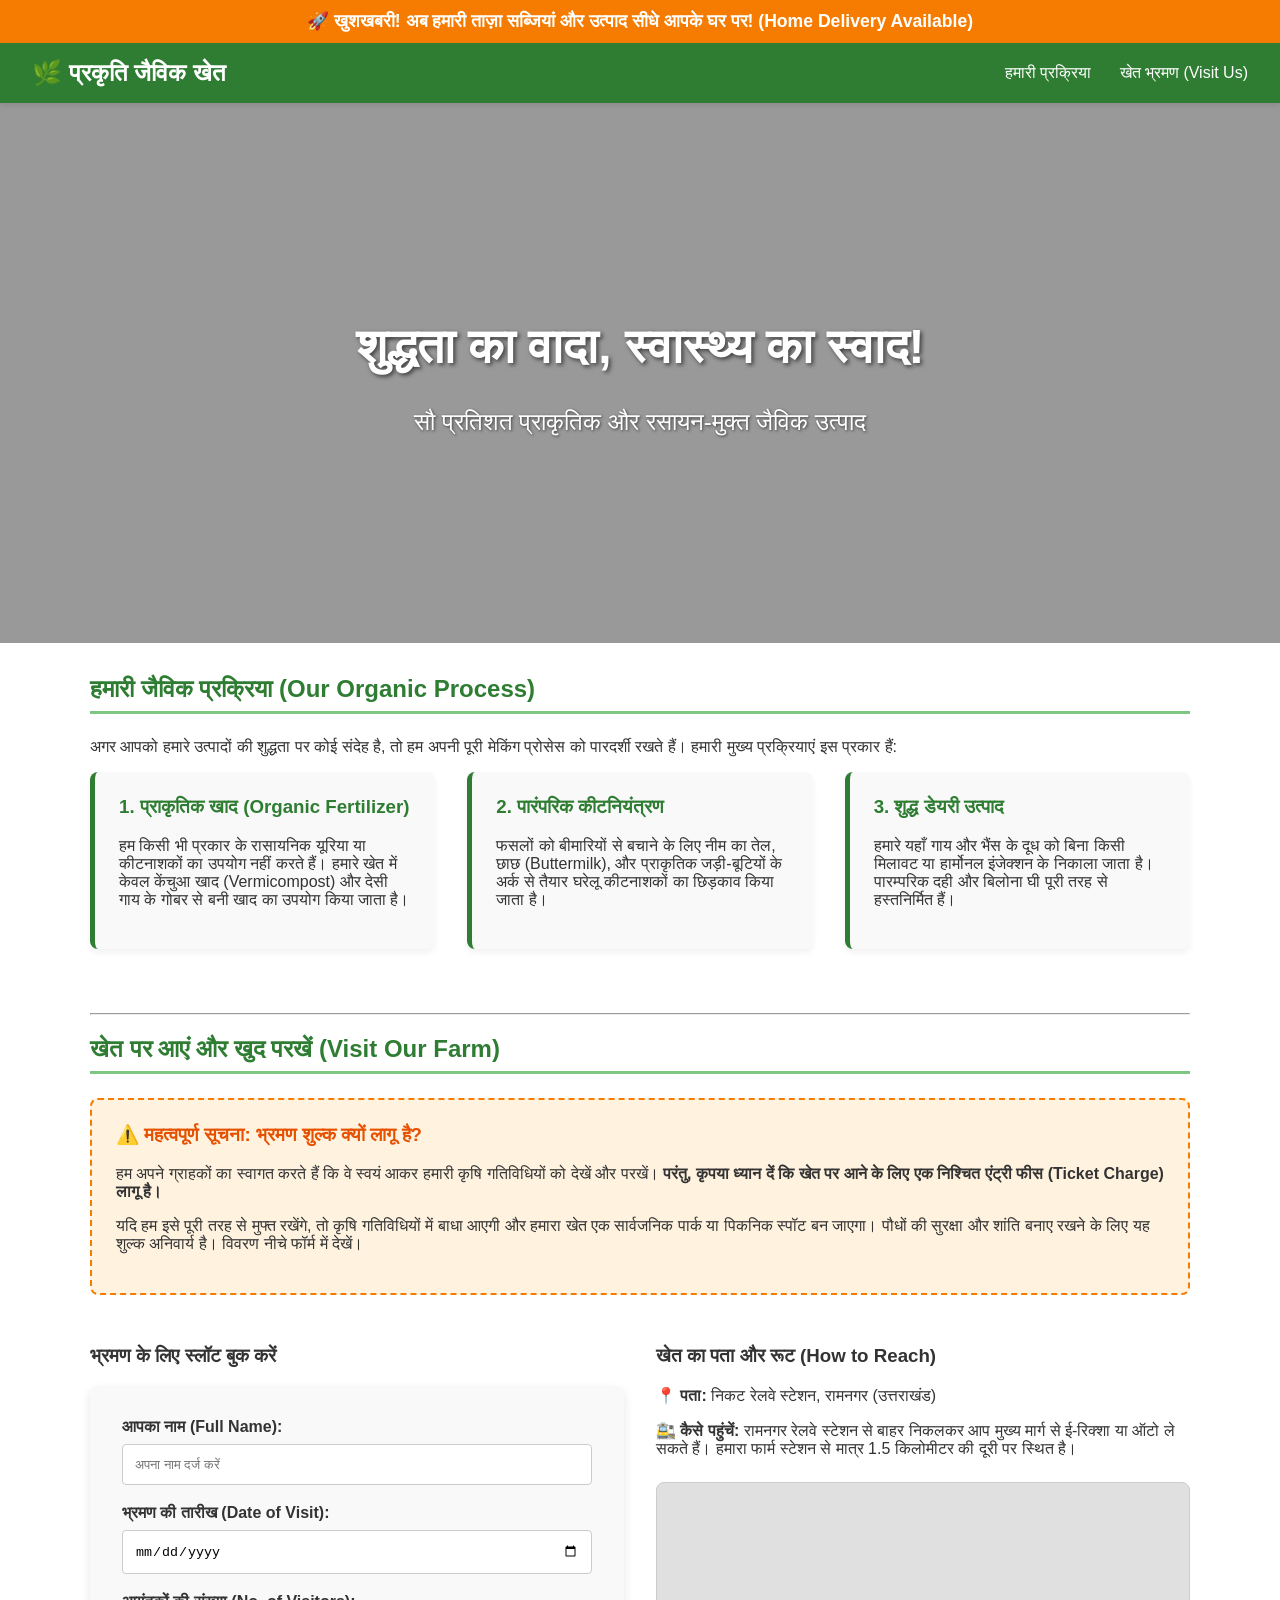
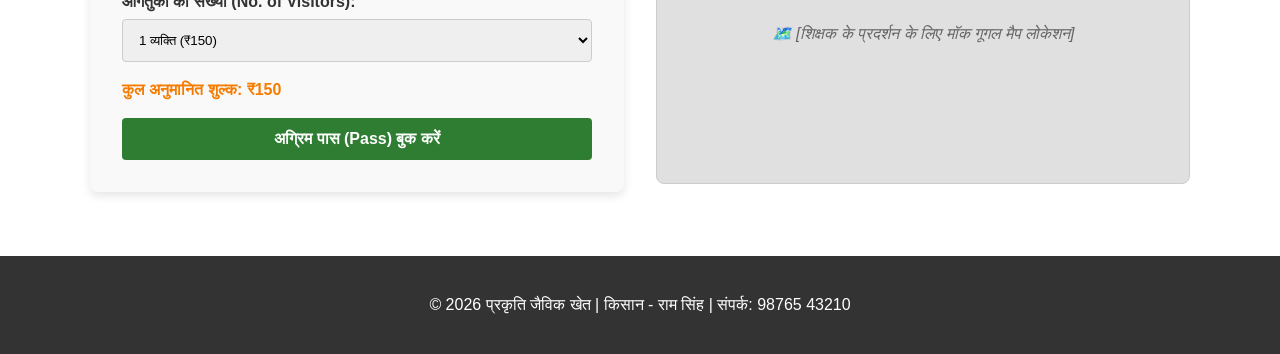
==== index.html @ 7e63465f "Add files via upload" ====
<!DOCTYPE html>
<html lang="hi">
<head>
    <meta charset="UTF-8">
    <meta name="viewport" content="width=device-width, initial-scale=1.0">
    <title>प्रकृति जैविक खेत (Prakriti Organic Farm)</title>
    <link rel="stylesheet" href="style.css">
</head>
<body>

    <div class="delivery-banner">
        🚀 खुशखबरी! अब हमारी ताज़ा सब्जियां और उत्पाद सीधे आपके घर पर! (Home Delivery Available)
    </div>

    <header>
        <div class="logo">🌿 प्रकृति जैविक खेत</div>
        <nav>
            <a href="#process">हमारी प्रक्रिया</a>
            <a href="#visit">खेत भ्रमण (Visit Us)</a>
        </nav>
    </header>

    <div class="hero">
        <h1>शुद्धता का वादा, स्वास्थ्य का स्वाद!</h1>
        <p>सौ प्रतिशत प्राकृतिक और रसायन-मुक्त जैविक उत्पाद</p>
    </div>

    <div class="container">

        <section id="process">
            <h2>हमारी जैविक प्रक्रिया (Our Organic Process)</h2>
            <p>अगर आपको हमारे उत्पादों की शुद्धता पर कोई संदेह है, तो हम अपनी पूरी मेकिंग प्रोसेस को पारदर्शी रखते हैं। हमारी मुख्य प्रक्रियाएं इस प्रकार हैं:</p>
            <div class="grid">
                <div class="card">
                    <h3>1. प्राकृतिक खाद (Organic Fertilizer)</h3>
                    <p>हम किसी भी प्रकार के रासायनिक यूरिया या कीटनाशकों का उपयोग नहीं करते हैं। हमारे खेत में केवल केंचुआ खाद (Vermicompost) और देसी गाय के गोबर से बनी खाद का उपयोग किया जाता है।</p>
                </div>
                <div class="card">
                    <h3>2. पारंपरिक कीटनियंत्रण</h3>
                    <p>फसलों को बीमारियों से बचाने के लिए नीम का तेल, छाछ (Buttermilk), और प्राकृतिक जड़ी-बूटियों के अर्क से तैयार घरेलू कीटनाशकों का छिड़काव किया जाता है।</p>
                </div>
                <div class="card">
                    <h3>3. शुद्ध डेयरी उत्पाद</h3>
                    <p>हमारे यहाँ गाय और भैंस के दूध को बिना किसी मिलावट या हार्मोनल इंजेक्शन के निकाला जाता है। पारम्परिक दही और बिलोना घी पूरी तरह से हस्तनिर्मित हैं।</p>
                </div>
            </div>
        </section>

        <hr>

        <section id="visit">
            <h2>खेत पर आएं और खुद परखें (Visit Our Farm)</h2>
            
            <div class="policy-box">
                <h3>⚠️ महत्वपूर्ण सूचना: भ्रमण शुल्क क्यों लागू है?</h3>
                <p>हम अपने ग्राहकों का स्वागत करते हैं कि वे स्वयं आकर हमारी कृषि गतिविधियों को देखें और परखें। <strong>परंतु, कृपया ध्यान दें कि खेत पर आने के लिए एक निश्चित एंट्री फीस (Ticket Charge) लागू है।</strong></p>
                <p>यदि हम इसे पूरी तरह से मुफ्त रखेंगे, तो कृषि गतिविधियों में बाधा आएगी और हमारा खेत एक सार्वजनिक पार्क या पिकनिक स्पॉट बन जाएगा। पौधों की सुरक्षा और शांति बनाए रखने के लिए यह शुल्क अनिवार्य है। विवरण नीचे फॉर्म में देखें।</p>
            </div>

            <div class="grid">
                <div>
                    <h3>भ्रमण के लिए स्लॉट बुक करें</h3>
                    <form id="bookingForm">
                        <div class="form-group">
                            <label for="name">आपका नाम (Full Name):</label>
                            <input type="text" id="name" required placeholder="अपना नाम दर्ज करें">
                        </div>
                        <div class="form-group">
                            <label for="date">भ्रमण की तारीख (Date of Visit):</label>
                            <input type="date" id="date" required>
                        </div>
                        <div class="form-group">
                            <label for="visitors">आगंतुकों की संख्या (No. of Visitors):</label>
                            <select id="visitors" onchange="calculateFee()">
                                <option value="1">1 व्यक्ति (₹150)</option>
                                <option value="2">2 व्यक्ति (₹300)</option>
                                <option value="3">3 व्यक्ति (₹450)</option>
                                <option value="4">4 व्यक्ति (₹600)</option>
                            </select>
                        </div>
                        <div class="form-group">
                            <p class="price-text">कुल अनुमानित शुल्क: <span id="totalPrice">₹150</span></p>
                        </div>
                        <button type="submit">अग्रिम पास (Pass) बुक करें</button>
                    </form>
                </div>

                <div>
                    <h3>खेत का पता और रूट (How to Reach)</h3>
                    <p><strong>📍 पता:</strong> निकट रेलवे स्टेशन, रामनगर (उत्तराखंड)</p>
                    <p><strong>🚉 कैसे पहुंचें:</strong> रामनगर रेलवे स्टेशन से बाहर निकलकर आप मुख्य मार्ग से ई-रिक्शा या ऑटो ले सकते हैं। हमारा फार्म स्टेशन से मात्र 1.5 किलोमीटर की दूरी पर स्थित है।</p>
                    <div class="map-placeholder">
                        🗺️ [शिक्षक के प्रदर्शन के लिए मॉक गूगल मैप लोकेशन]
                    </div>
                </div>
            </div>
        </section>

    </div>

    <div class="modal-overlay" id="overlay"></div>
    <div class="modal" id="successModal">
        <h3>🎉 बुकिंग अनुरोध सफल!</h3>
        <p id="modalText"></p>
        <button onclick="closeModal()">ठीक है</button>
    </div>

    <footer>
        <p>© 2026 प्रकृति जैविक खेत | किसान - राम सिंह | संपर्क: 98765 43210</p>
    </footer>

    <script>
        function calculateFee() {
            const visitors = document.getElementById('visitors').value;
            const pricePerPerson = 150;
            document.getElementById('totalPrice').innerText = '₹' + (visitors * pricePerPerson);
        }

        document.getElementById('bookingForm').addEventListener('submit', function(e) {
            e.preventDefault();
            const name = document.getElementById('name').value;
            const date = document.getElementById('date').value;
            const total = document.getElementById('totalPrice').innerText;

            document.getElementById('modalText').innerHTML = `नमस्ते <b>${name}</b>, आपका फार्म विजिट पास <b>${date}</b> के लिए ड्राफ्ट कर लिया गया है। <br><br> कृषि नियमों के अनुसार <b>${total}</b> का एंट्री पास काउंटर पर देय होगा।`;
            
            document.getElementById('overlay').style.display = 'block';
            document.getElementById('successModal').style.display = 'block';
        });

        function closeModal() {
            document.getElementById('overlay').style.display = 'none';
            document.getElementById('successModal').style.display = 'none';
            document.getElementById('bookingForm').reset();
            document.getElementById('totalPrice').innerText = '₹150';
        }
    </script>
</body>
</html>
---- style.css ----
:root {
    --primary: #2e7d32;
    --secondary: #81c784;
    --accent: #f57c00;
    --bg-light: #f9f9f9;
    --text-dark: #333;
}

body {
    font-family: 'Segoe UI', Tahoma, Geneva, Verdana, sans-serif;
    margin: 0;
    padding: 0;
    box-sizing: border-box;
    color: var(--text-dark);
    background-color: #fff;
}

/* Header & Navigation */
header {
    background-color: var(--primary);
    color: white;
    padding: 1rem 2rem;
    display: flex;
    justify-content: space-between;
    align-items: center;
    position: sticky;
    top: 0;
    z-index: 1000;
    box-shadow: 0 2px 5px rgba(0,0,0,0.1);
}

.logo {
    font-size: 1.5rem;
    font-weight: bold;
}

nav a {
    color: white;
    text-decoration: none;
    margin-left: 1.5rem;
    font-weight: 500;
}

nav a:hover {
    text-decoration: underline;
}

/* Delivery Alert Banner */
.delivery-banner {
    background-color: var(--accent);
    color: white;
    text-align: center;
    padding: 0.7rem;
    font-weight: bold;
    font-size: 1.1rem;
}

/* Hero Section */
.hero {
    background: linear-gradient(rgba(0,0,0,0.4), rgba(0,0,0,0.4)), url('https://images.unsplash.com/photo-1500937386664-56d1dfef3854?auto=format&fit=crop&w=1200&q=80') no-repeat center center/cover;
    height: 60vh;
    display: flex;
    flex-direction: column;
    justify-content: center;
    align-items: center;
    color: white;
    text-align: center;
    padding: 0 1rem;
}

.hero h1 {
    font-size: 3rem;
    margin-bottom: 0.5rem;
    text-shadow: 2px 2px 4px rgba(0,0,0,0.6);
}

.hero p {
    font-size: 1.5rem;
    text-shadow: 1px 1px 3px rgba(0,0,0,0.6);
}

/* Main Content Container */
.container {
    max-width: 1100px;
    margin: 2rem auto;
    padding: 0 1rem;
}

section {
    margin-bottom: 4rem;
    scroll-margin-top: 80px;
}

h2 {
    color: var(--primary);
    border-bottom: 3px solid var(--secondary);
    padding-bottom: 0.5rem;
    margin-bottom: 1.5rem;
}

/* Process Grid */
.grid {
    display: grid;
    grid-template-columns: repeat(auto-fit, minmax(300px, 1fr));
    gap: 2rem;
}

.card {
    background: var(--bg-light);
    padding: 1.5rem;
    border-radius: 8px;
    box-shadow: 0 4px 6px rgba(0,0,0,0.05);
    border-left: 5px solid var(--primary);
}

.card h3 {
    color: var(--primary);
    margin-top: 0;
}

/* Policy Notice Box */
.policy-box {
    background-color: #fff3e0;
    border: 2px dashed var(--accent);
    padding: 1.5rem;
    border-radius: 8px;
    margin-bottom: 2rem;
}

.policy-box h3 {
    color: #e65100;
    margin-top: 0;
}

/* Interactive Form */
form {
    background: var(--bg-light);
    padding: 2rem;
    border-radius: 8px;
    box-shadow: 0 4px 10px rgba(0,0,0,0.1);
}

.form-group {
    margin-bottom: 1.2rem;
}

label {
    display: block;
    margin-bottom: 0.5rem;
    font-weight: bold;
}

input, select {
    width: 100%;
    padding: 0.75rem;
    border: 1px solid #ccc;
    border-radius: 4px;
    box-sizing: border-box;
}

.price-text {
    font-weight: bold; 
    color: var(--accent);
}

button {
    background-color: var(--primary);
    color: white;
    border: none;
    padding: 0.75rem 1.5rem;
    font-size: 1rem;
    border-radius: 4px;
    cursor: pointer;
    width: 100%;
    font-weight: bold;
}

button:hover {
    background-color: #1b5e20;
}

/* Map Placeholder */
.map-placeholder {
    background-color: #e0e0e0;
    height: 300px;
    display: flex;
    justify-content: center;
    align-items: center;
    border-radius: 8px;
    margin-top: 1.5rem;
    font-style: italic;
    color: #666;
    border: 1px solid #ccc;
}

/* Footer */
footer {
    background-color: #333;
    color: white;
    text-align: center;
    padding: 1.5rem;
    margin-top: 4rem;
}

/* Success Message Popup styles */
.modal {
    display: none;
    position: fixed;
    top: 50%;
    left: 50%;
    transform: translate(-50%, -50%);
    background: white;
    padding: 2rem;
    box-shadow: 0 0 20px rgba(0,0,0,0.3);
    border-radius: 8px;
    z-index: 2000;
    text-align: center;
    width: 80%;
    max-width: 400px;
}

.modal h3 {
    color: var(--primary);
}

.modal-overlay {
    display: none;
    position: fixed;
    top: 0; 
    left: 0; 
    width: 100%; 
    height: 100%;
    background: rgba(0,0,0,0.5);
    z-index: 1999;
}
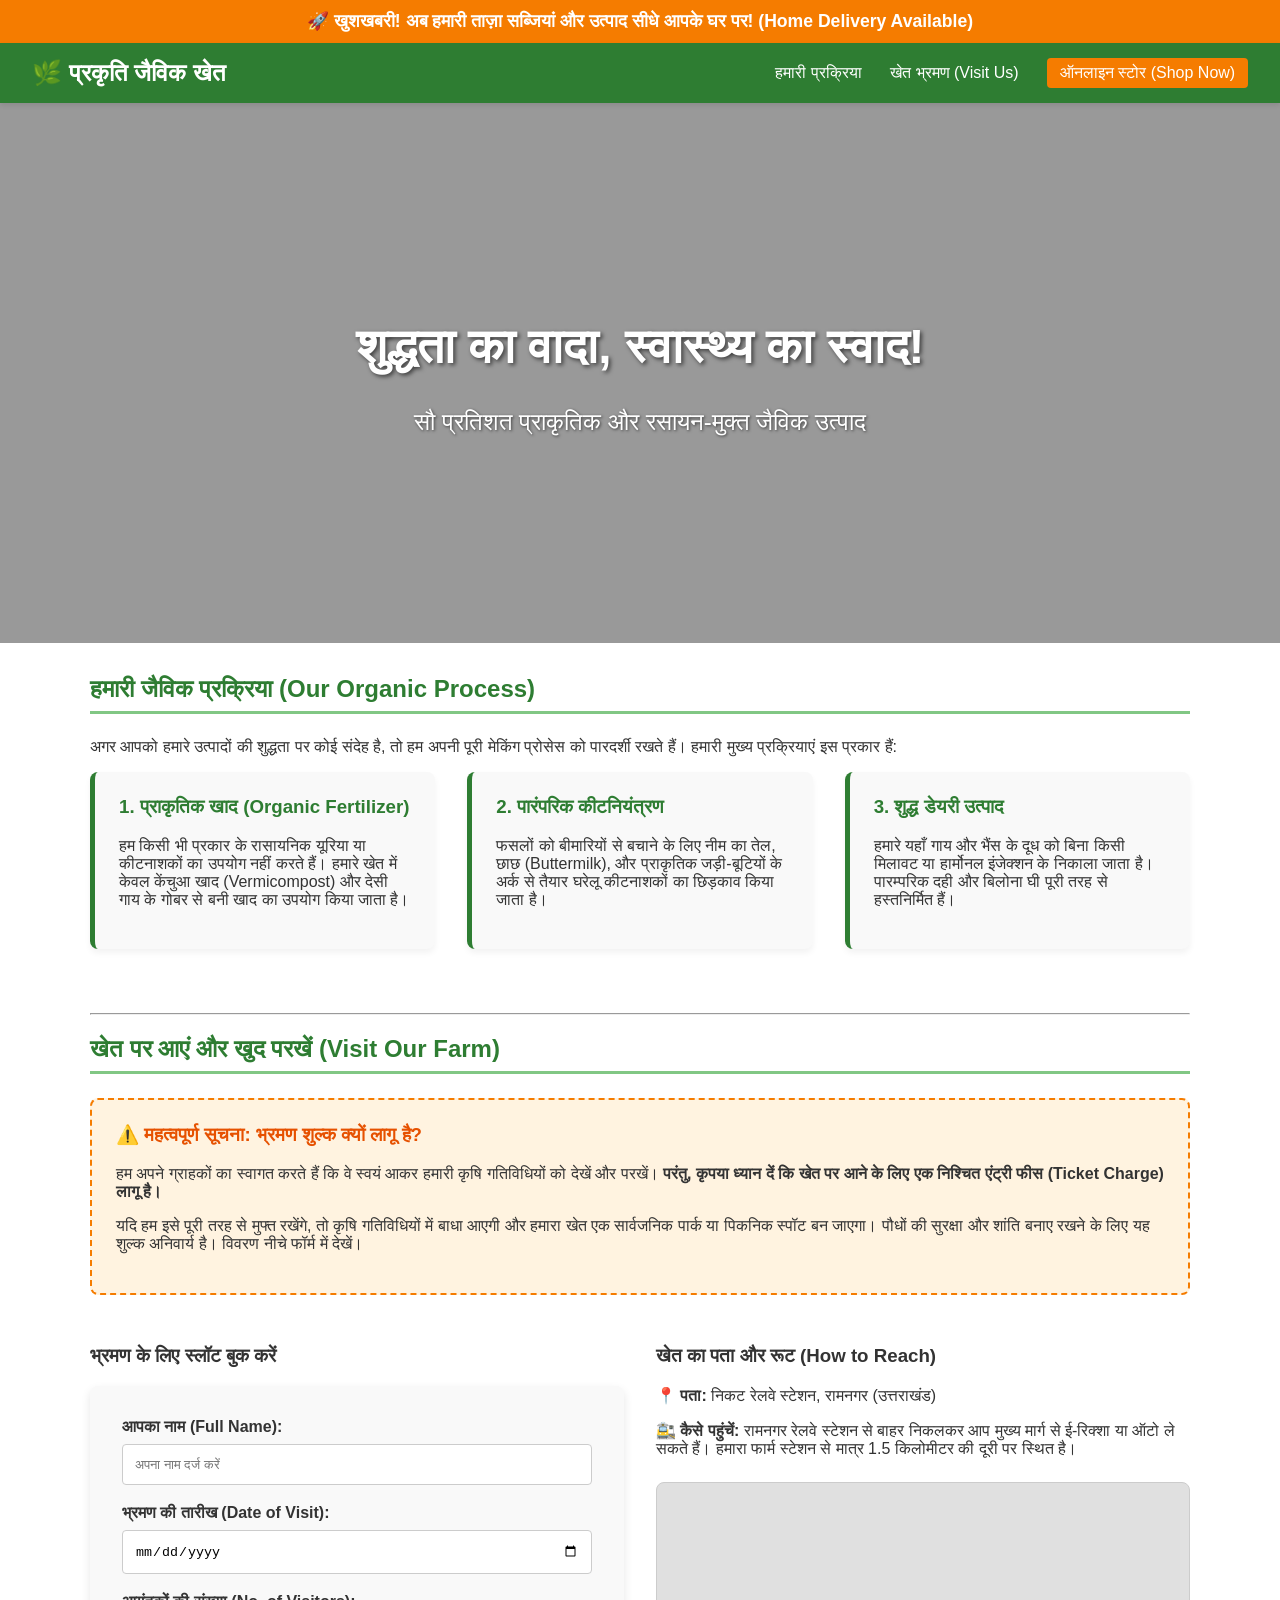
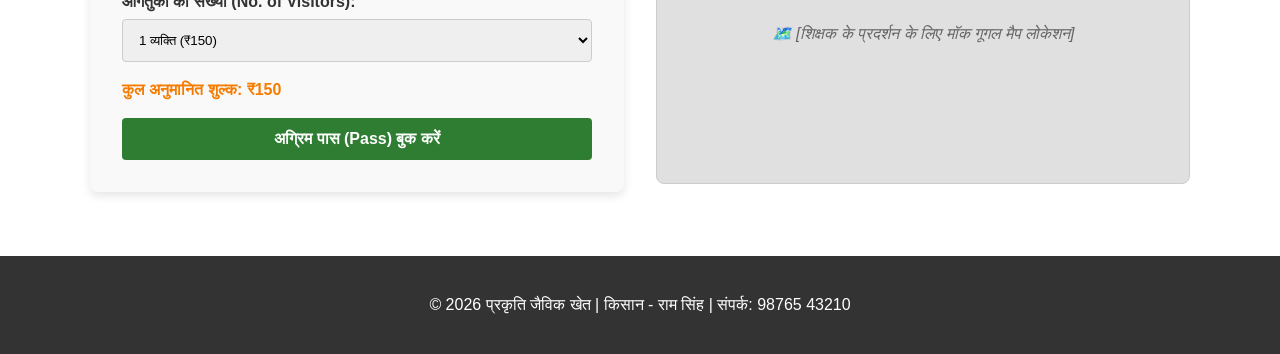
==== commit 0912ae86: "Add files via upload" ====
--- a/index.html
+++ b/index.html
@@ -12,11 +12,12 @@
         🚀 खुशखबरी! अब हमारी ताज़ा सब्जियां और उत्पाद सीधे आपके घर पर! (Home Delivery Available)
     </div>
 
-    <header>
+   <header>
         <div class="logo">🌿 प्रकृति जैविक खेत</div>
         <nav>
             <a href="#process">हमारी प्रक्रिया</a>
             <a href="#visit">खेत भ्रमण (Visit Us)</a>
+            <a href="store.html" style="background: var(--accent); padding: 0.4rem 0.8rem; border-radius: 4px;">ऑनलाइन स्टोर (Shop Now)</a>
         </nav>
     </header>
 
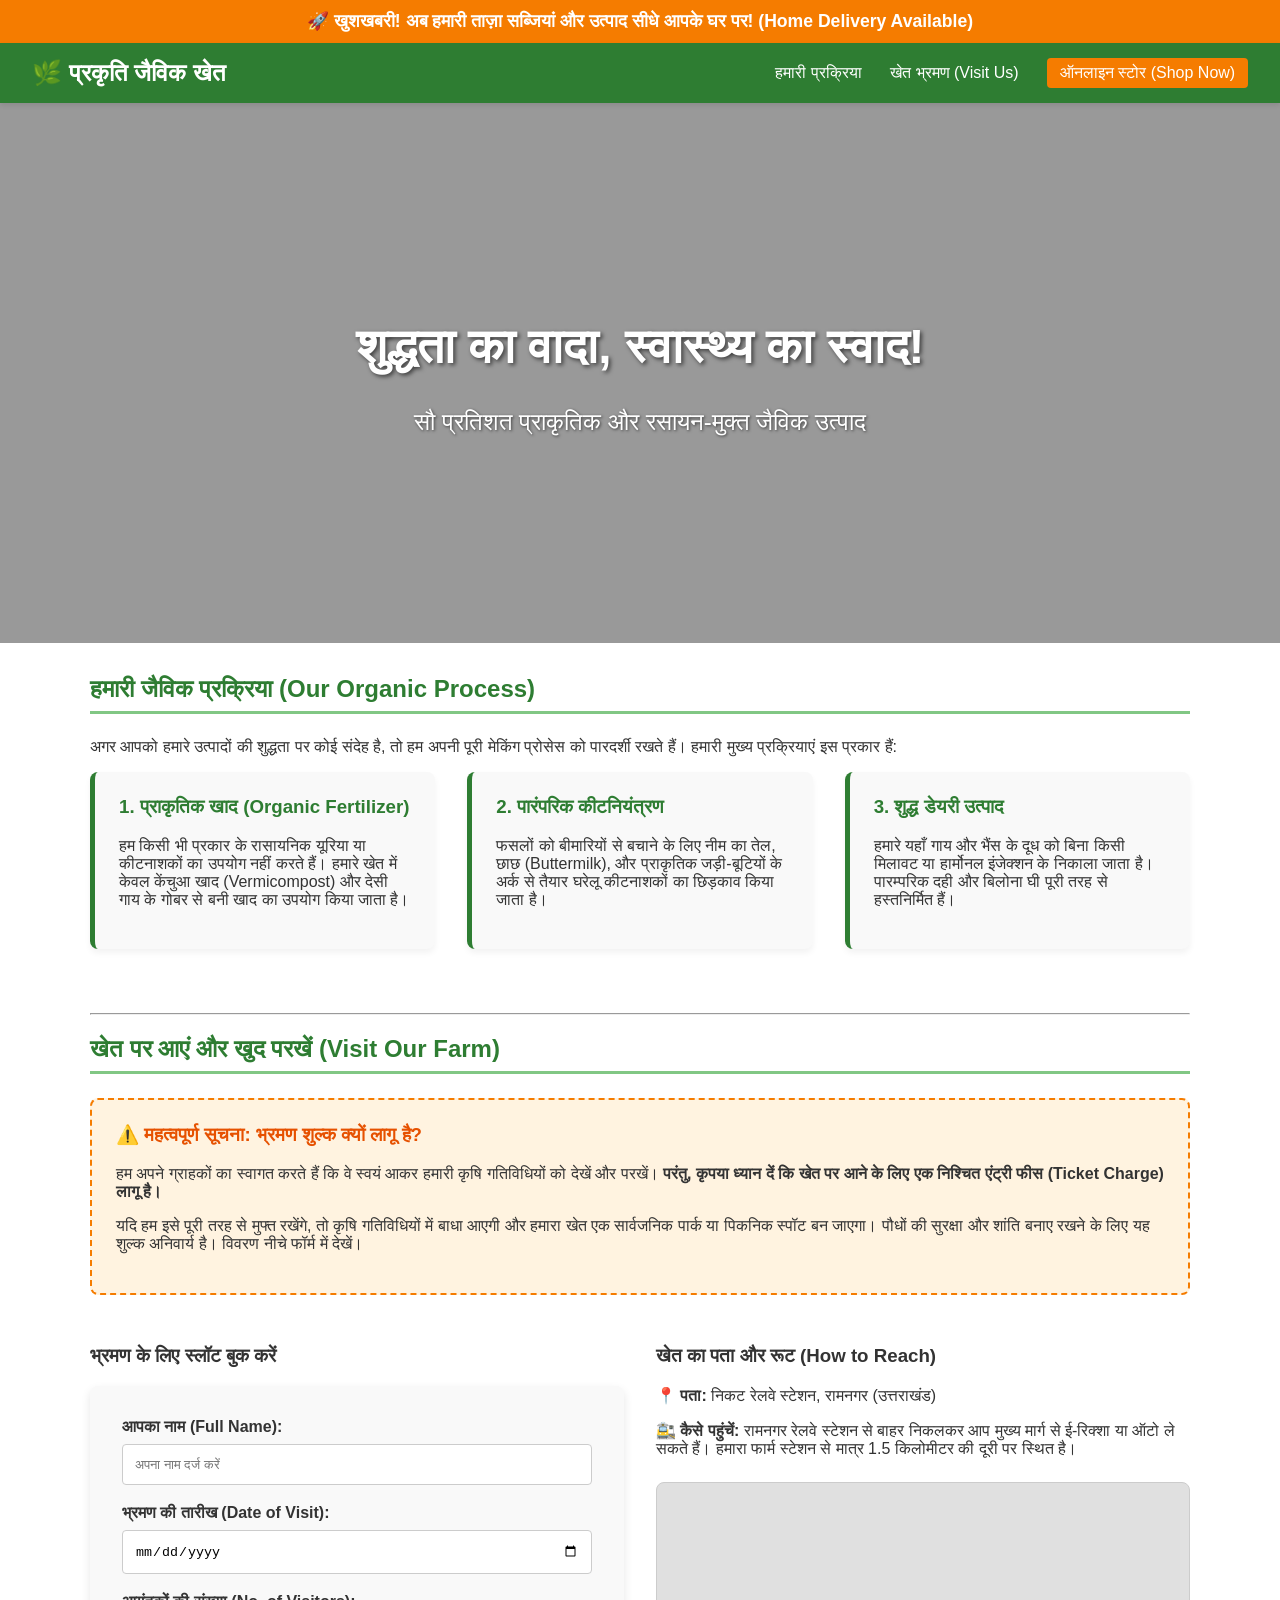
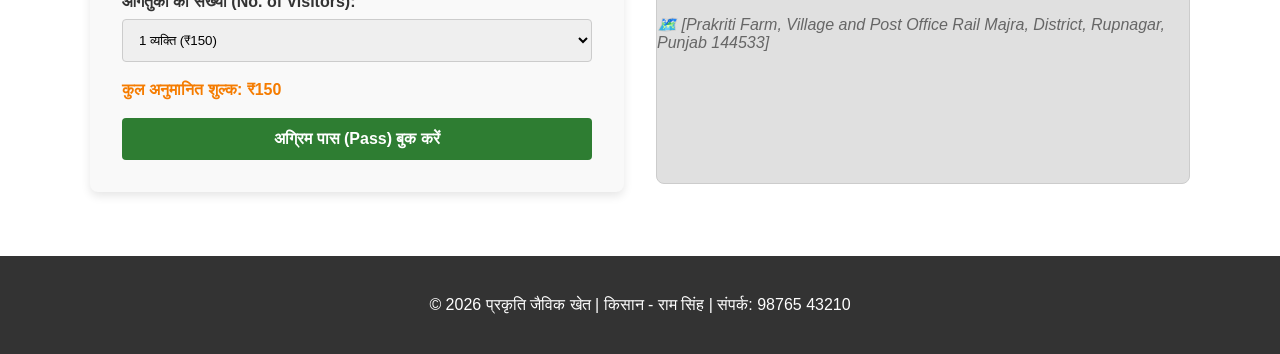
==== commit 2c269539: "Add files via upload" ====
--- a/index.html
+++ b/index.html
@@ -91,7 +91,7 @@
                     <p><strong>📍 पता:</strong> निकट रेलवे स्टेशन, रामनगर (उत्तराखंड)</p>
                     <p><strong>🚉 कैसे पहुंचें:</strong> रामनगर रेलवे स्टेशन से बाहर निकलकर आप मुख्य मार्ग से ई-रिक्शा या ऑटो ले सकते हैं। हमारा फार्म स्टेशन से मात्र 1.5 किलोमीटर की दूरी पर स्थित है।</p>
                     <div class="map-placeholder">
-                        🗺️ [शिक्षक के प्रदर्शन के लिए मॉक गूगल मैप लोकेशन]
+                        🗺️ [Prakriti Farm, Village and Post Office Rail Majra, District, Rupnagar, Punjab 144533]
                     </div>
                 </div>
             </div>
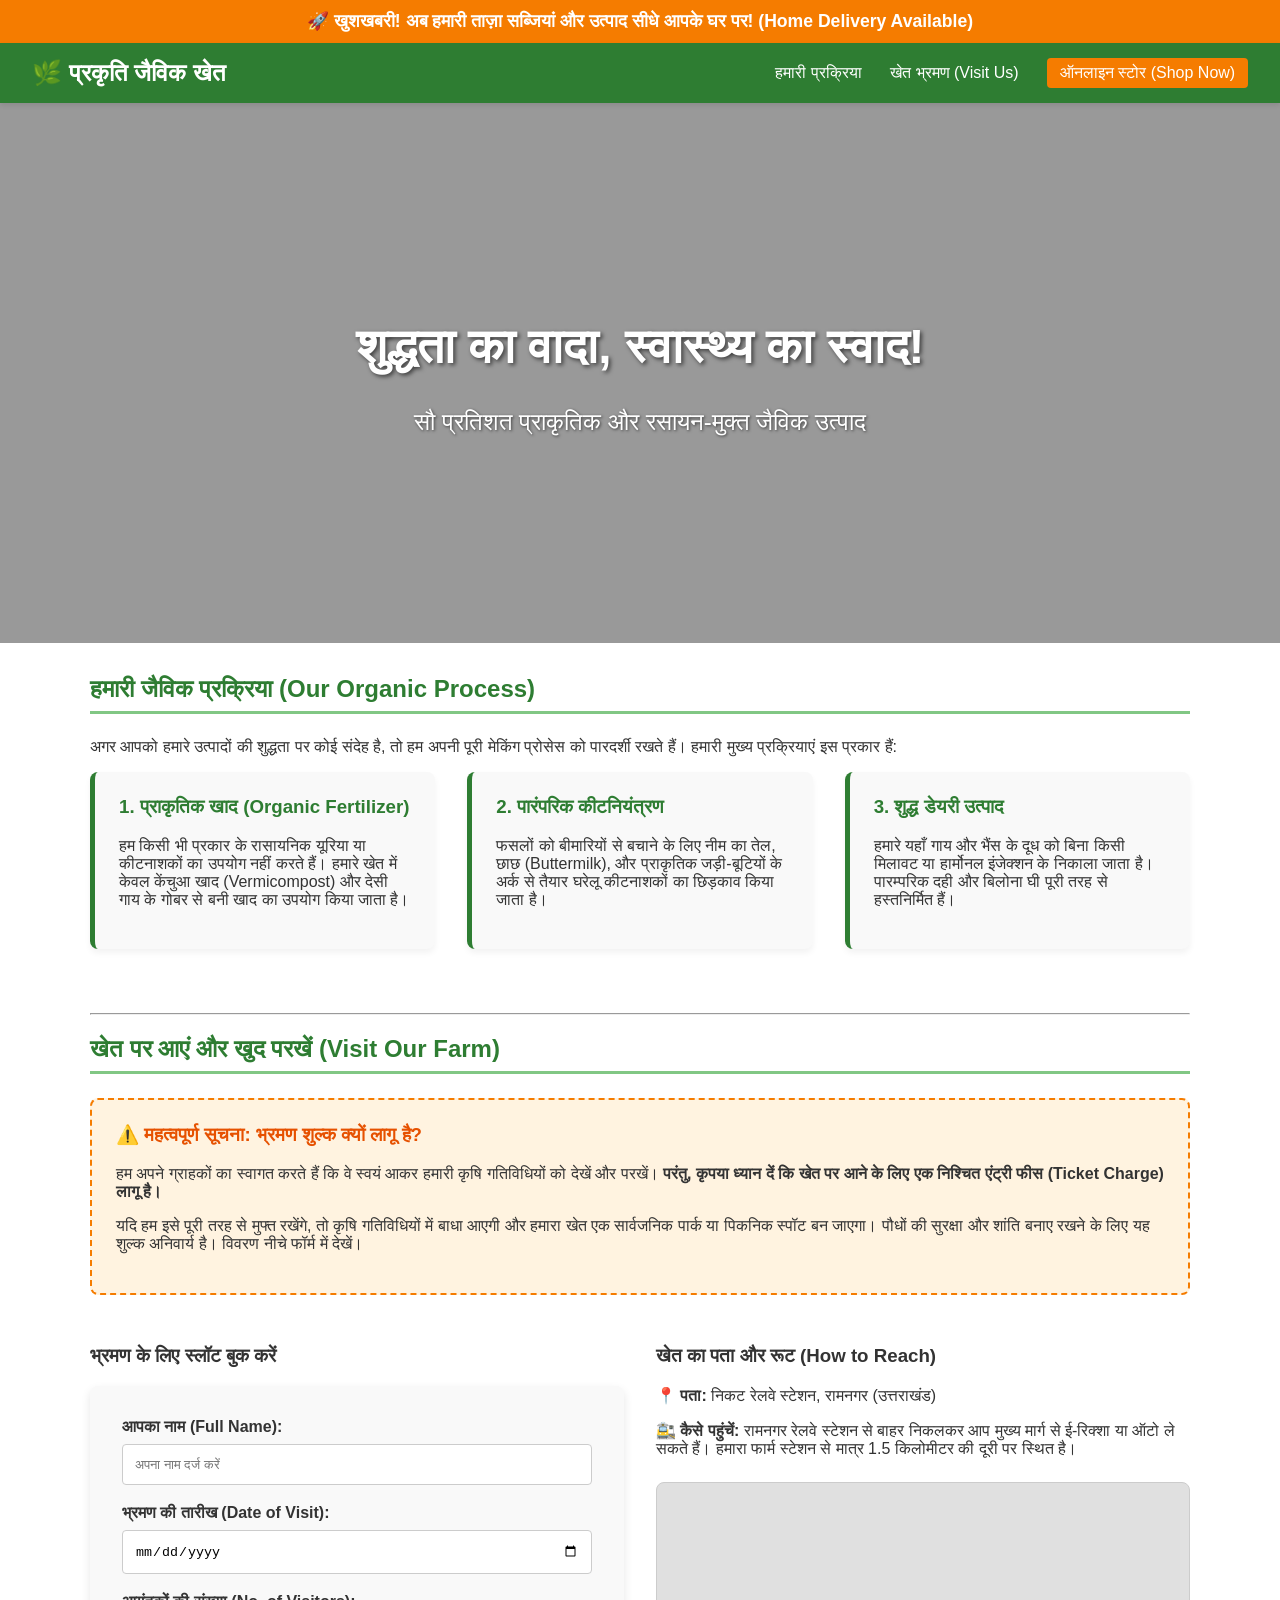
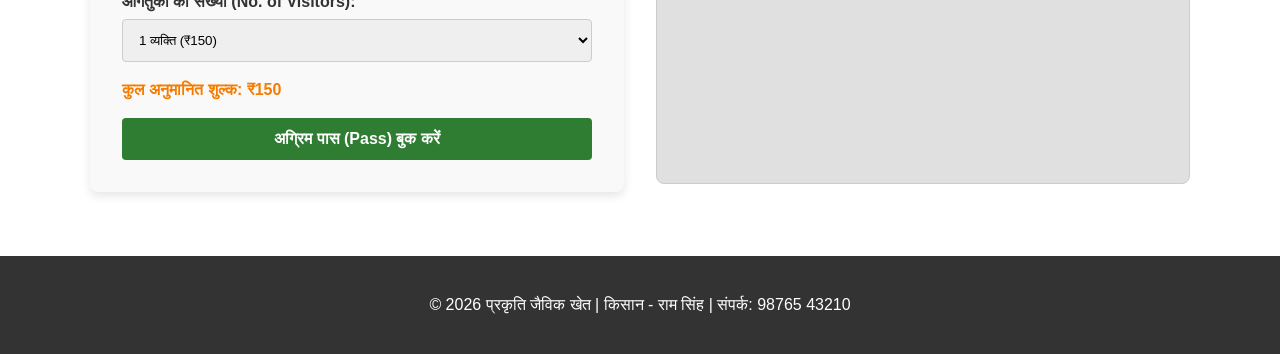
==== commit 606306fd: "Add files via upload" ====
--- a/index.html
+++ b/index.html
@@ -91,7 +91,7 @@
                     <p><strong>📍 पता:</strong> निकट रेलवे स्टेशन, रामनगर (उत्तराखंड)</p>
                     <p><strong>🚉 कैसे पहुंचें:</strong> रामनगर रेलवे स्टेशन से बाहर निकलकर आप मुख्य मार्ग से ई-रिक्शा या ऑटो ले सकते हैं। हमारा फार्म स्टेशन से मात्र 1.5 किलोमीटर की दूरी पर स्थित है।</p>
                     <div class="map-placeholder">
-                        🗺️ [Prakriti Farm, Village and Post Office Rail Majra, District, Rupnagar, Punjab 144533]
+                        <iframe src="https://www.google.com/maps/embed?pb=!1m18!1m12!1m3!1d2866.3219462392235!2d76.46423527969587!3d31.009348808616533!2m3!1f0!2f0!3f0!3m2!1i1024!2i768!4f13.1!3m3!1m2!1s0x3905552933be609d%3A0xaf14cfd97774e742!2sPrakriti%20Farm!5e0!3m2!1sen!2sin!4v1781155800477!5m2!1sen!2sin" width="600" height="450" style="border:0;" allowfullscreen="" loading="lazy" referrerpolicy="no-referrer-when-downgrade"></iframe>
                     </div>
                 </div>
             </div>
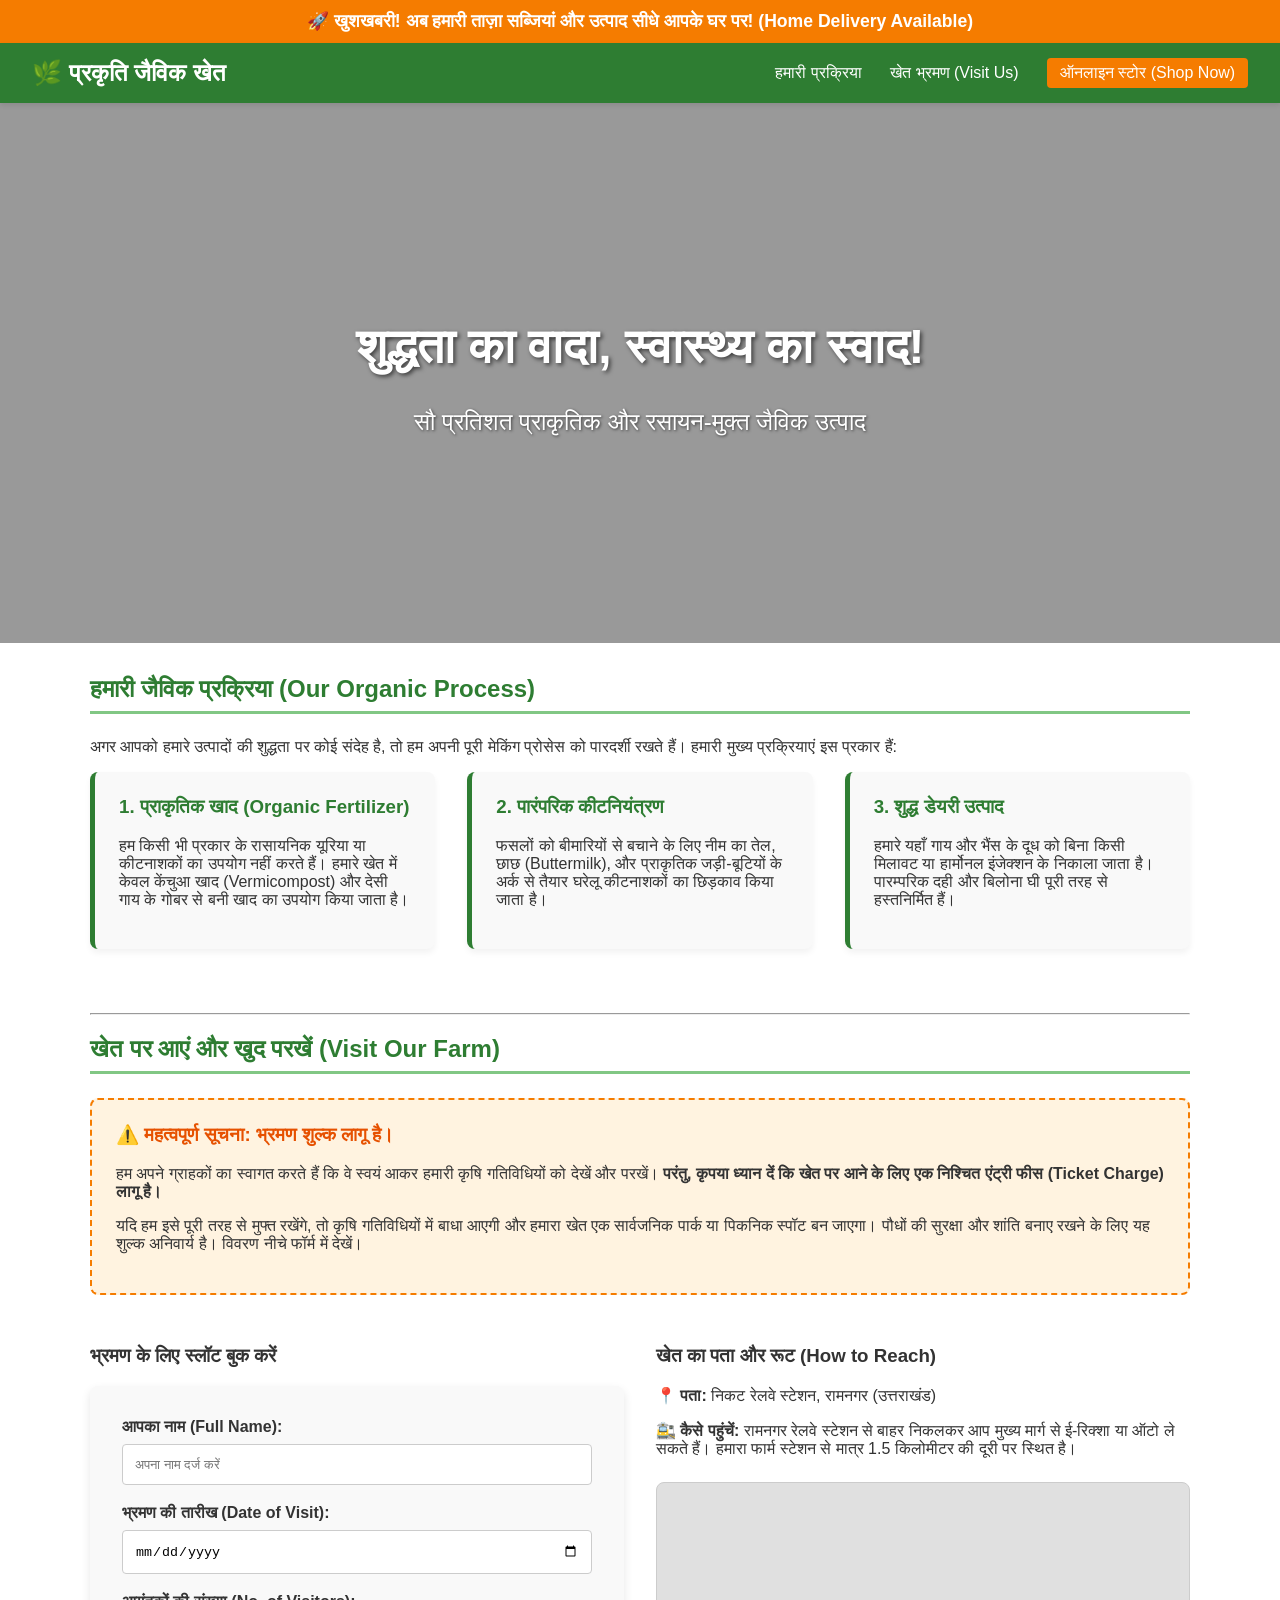
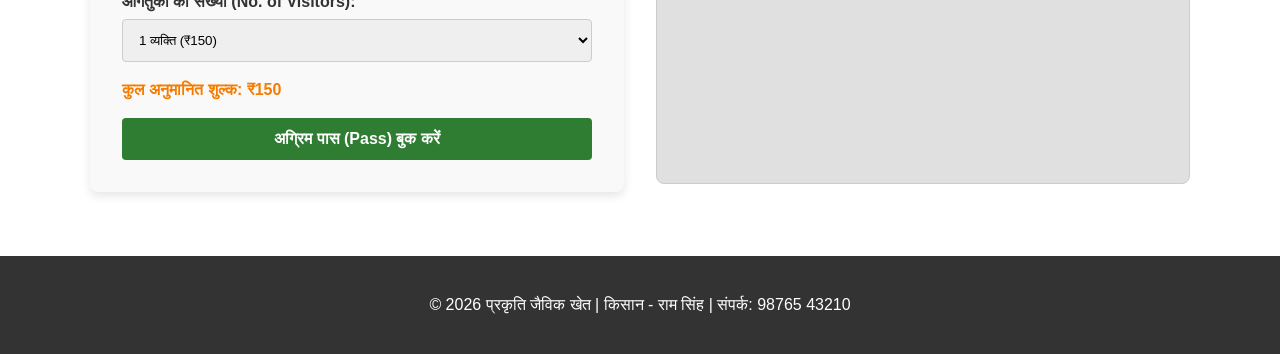
==== commit 7742dea2: "Add files via upload" ====
--- a/index.html
+++ b/index.html
@@ -53,7 +53,7 @@
             <h2>खेत पर आएं और खुद परखें (Visit Our Farm)</h2>
             
             <div class="policy-box">
-                <h3>⚠️ महत्वपूर्ण सूचना: भ्रमण शुल्क क्यों लागू है?</h3>
+                <h3>⚠️ महत्वपूर्ण सूचना: भ्रमण शुल्क लागू है।</h3>
                 <p>हम अपने ग्राहकों का स्वागत करते हैं कि वे स्वयं आकर हमारी कृषि गतिविधियों को देखें और परखें। <strong>परंतु, कृपया ध्यान दें कि खेत पर आने के लिए एक निश्चित एंट्री फीस (Ticket Charge) लागू है।</strong></p>
                 <p>यदि हम इसे पूरी तरह से मुफ्त रखेंगे, तो कृषि गतिविधियों में बाधा आएगी और हमारा खेत एक सार्वजनिक पार्क या पिकनिक स्पॉट बन जाएगा। पौधों की सुरक्षा और शांति बनाए रखने के लिए यह शुल्क अनिवार्य है। विवरण नीचे फॉर्म में देखें।</p>
             </div>
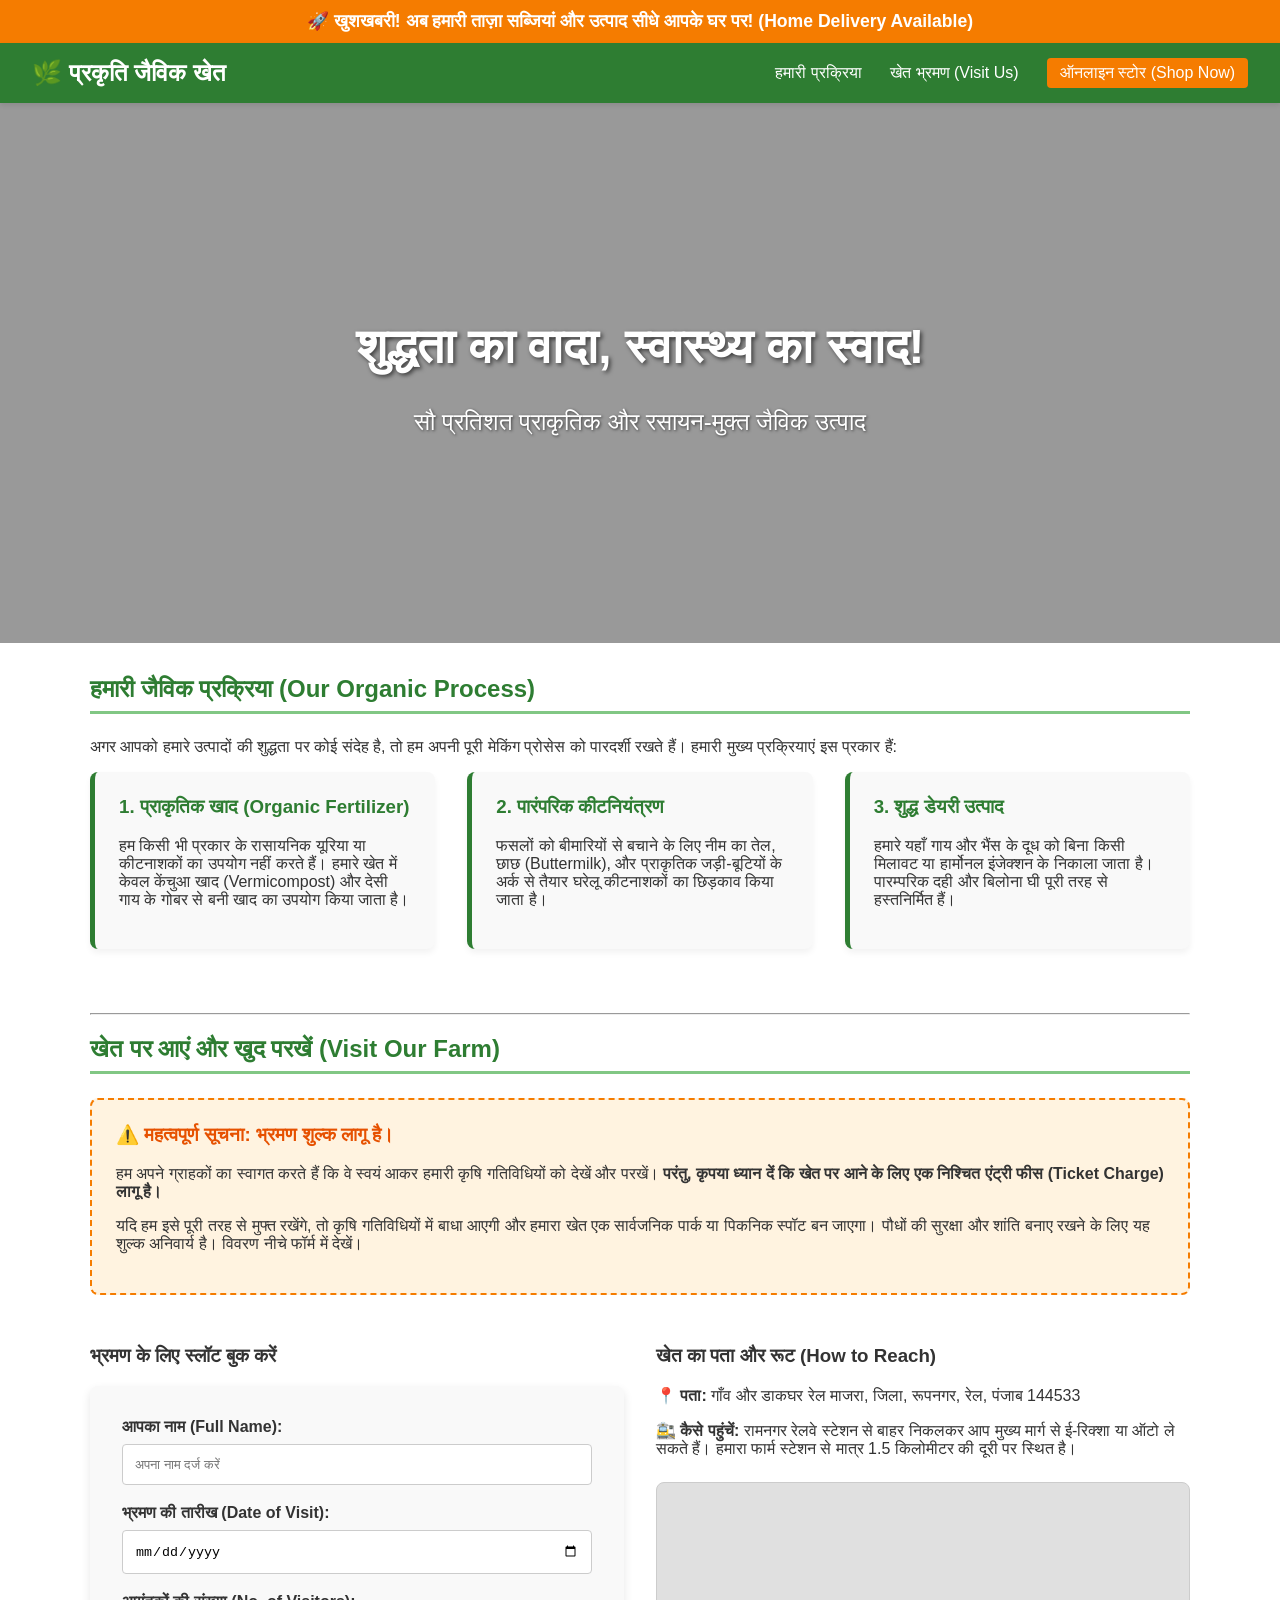
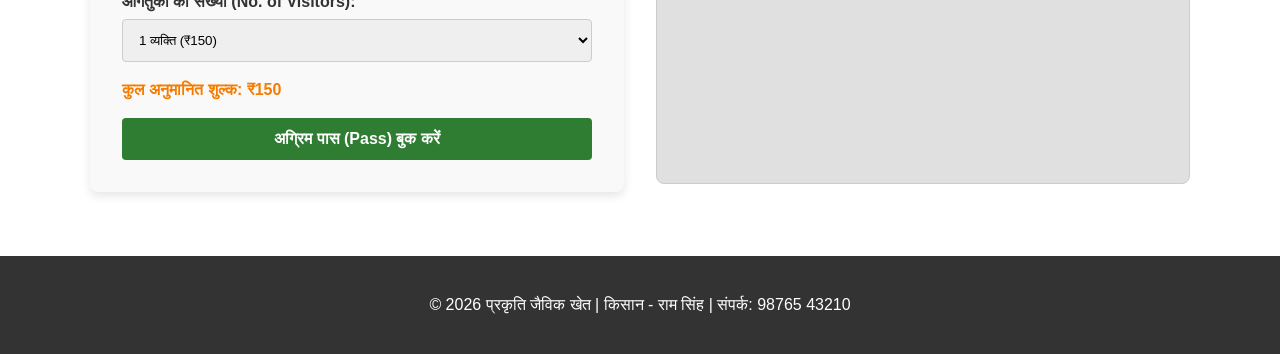
==== commit e85bb5e7: "Add files via upload" ====
--- a/index.html
+++ b/index.html
@@ -88,7 +88,7 @@
 
                 <div>
                     <h3>खेत का पता और रूट (How to Reach)</h3>
-                    <p><strong>📍 पता:</strong> निकट रेलवे स्टेशन, रामनगर (उत्तराखंड)</p>
+                    <p><strong>📍 पता:</strong> गाँव और डाकघर रेल माजरा, जिला, रूपनगर, रेल, पंजाब 144533 </p>
                     <p><strong>🚉 कैसे पहुंचें:</strong> रामनगर रेलवे स्टेशन से बाहर निकलकर आप मुख्य मार्ग से ई-रिक्शा या ऑटो ले सकते हैं। हमारा फार्म स्टेशन से मात्र 1.5 किलोमीटर की दूरी पर स्थित है।</p>
                     <div class="map-placeholder">
                         <iframe src="https://www.google.com/maps/embed?pb=!1m18!1m12!1m3!1d2866.3219462392235!2d76.46423527969587!3d31.009348808616533!2m3!1f0!2f0!3f0!3m2!1i1024!2i768!4f13.1!3m3!1m2!1s0x3905552933be609d%3A0xaf14cfd97774e742!2sPrakriti%20Farm!5e0!3m2!1sen!2sin!4v1781155800477!5m2!1sen!2sin" width="600" height="450" style="border:0;" allowfullscreen="" loading="lazy" referrerpolicy="no-referrer-when-downgrade"></iframe>
